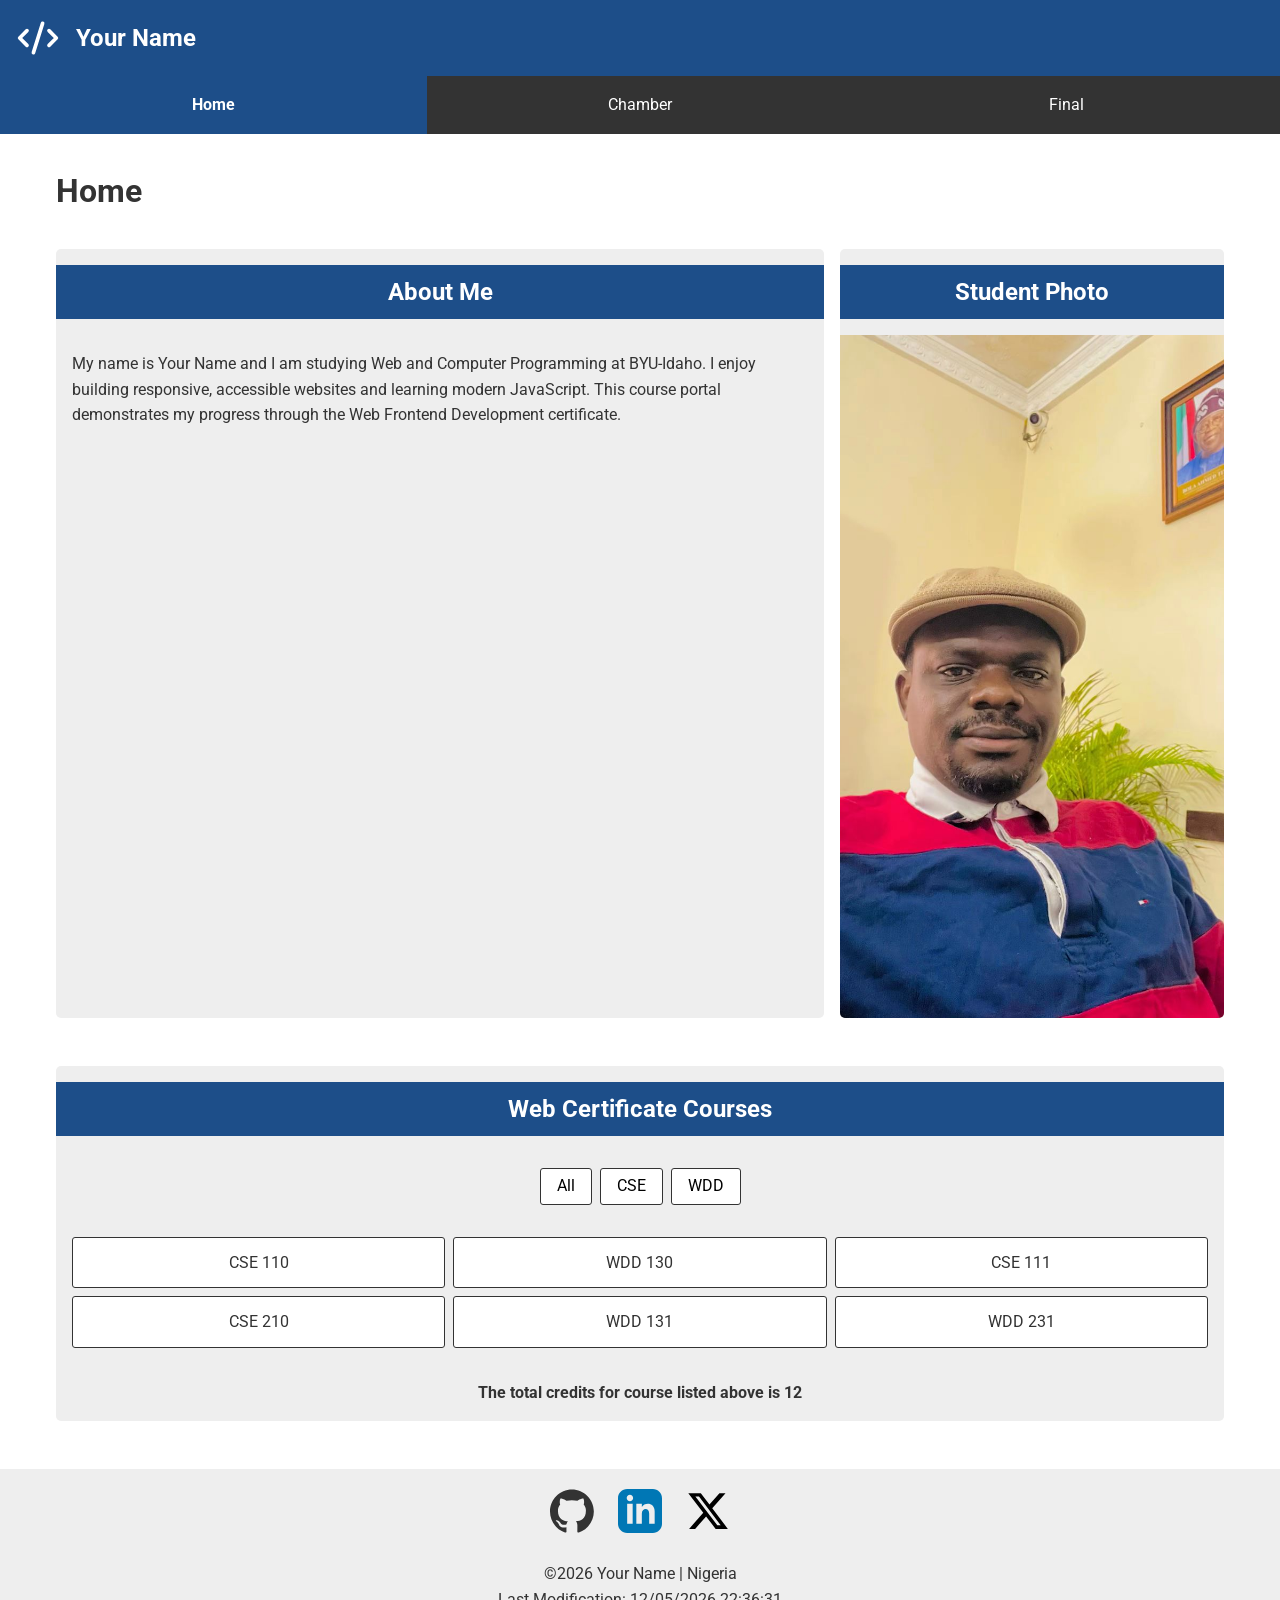
==== index.html @ 3e8a1e7e "W01 Assignment: Course Home Page - initial commit" ====
<!DOCTYPE html>
<html lang="en-US">
<head>
    <meta charset="UTF-8">
    <meta name="viewport" content="width=device-width, initial-scale=1.0">
    <title>WDD 231 - Web Frontend Development I - Your Name</title>
    <meta name="description" content="WDD 231 Course Home Page for Your Name. Web Frontend Development I assignment portal with course list and project links.">
    <meta name="author" content="Your Name">
    
    <link rel="preconnect" href="https://fonts.googleapis.com">
    <link rel="preconnect" href="https://fonts.gstatic.com" crossorigin>
    <link href="https://fonts.googleapis.com/css2?family=Roboto:wght@400;700&display=swap" rel="stylesheet">
    
    <link rel="stylesheet" href="styles/normalize.css">
    <link rel="stylesheet" href="styles/small.css">
    <link rel="stylesheet" href="styles/larger.css">
    
    <script src="scripts/navigation.js" defer></script>
    <script src="scripts/date.js" defer></script>
    <script src="scripts/course.js" defer></script>
</head>
<body>
    <header>
        <img src="images/logo.svg" alt="Site Logo" width="44" height="44">
        <span>Your Name</span>
        <button id="menu" aria-label="Toggle Navigation Menu"></button>
    </header>
    
    <nav class="navigation">
        <a href="index.html" class="active">Home</a>
        <a href="#">Chamber</a>
        <a href="#">Final</a>
    </nav>
    
    <main>
        <h1>Home</h1>
        
        <section class="about">
            <h2>About Me</h2>
            <p>My name is Your Name and I am studying Web and Computer Programming at BYU-Idaho. I enjoy building responsive, accessible websites and learning modern JavaScript. This course portal demonstrates my progress through the Web Frontend Development certificate.</p>
        </section>
        
        <section class="photo">
            <h2>Student Photo</h2>
            <img src="images/profile.jpg" alt="Your Name" width="200" height="250" loading="lazy">
        </section>
        
        <section class="courses">
            <h2>Web Certificate Courses</h2>
            <div class="course-filters">
                <button id="all">All</button>
                <button id="cse">CSE</button>
                <button id="wdd">WDD</button>
            </div>
            <div id="courseList"></div>
            <p id="totalCredits"></p>
        </section>
    </main>
    
    <footer>
        <div class="social">
            <a href="https://github.com/yourusername" target="_blank"><img src="images/github.svg" alt="GitHub" width="44" height="44"></a>
            <a href="https://linkedin.com/in/yourprofile" target="_blank"><img src="images/linkedin.svg" alt="LinkedIn" width="44" height="44"></a>
            <a href="https://x.com/yourprofile" target="_blank"><img src="images/x.svg" alt="X" width="44" height="44"></a>
        </div>
        <p>&copy;<span id="currentyear"></span> Your Name | Nigeria</p>
        <p id="lastModified"></p>
    </footer>
</body>
</html>
---- styles/small.css ----
:root {
    --primary-color: #1d4e89;
    --secondary-color: #f6ae2d;
    --accent1-color: #333;
    --accent2-color: #eee;
    --heading-font: 'Roboto', sans-serif;
    --body-font: 'Roboto', sans-serif;
}

* {
    margin: 0;
    padding: 0;
    box-sizing: border-box;
}

body {
    font-family: var(--body-font);
    line-height: 1.6;
    color: var(--accent1-color);
}

header {
    background-color: var(--primary-color);
    color: white;
    padding: 1rem;
    display: flex;
    align-items: center;
    gap: 1rem;
    position: relative;
}

header span {
    font-size: 1.5rem;
    font-weight: 700;
    font-family: var(--heading-font);
}

#menu {
    font-size: 1.5rem;
    border: 0;
    background: none;
    color: white;
    position: absolute;
    top: 1rem;
    right: 1rem;
    cursor: pointer;
}

#menu::before {
    content: "☰";
}

#menu.open::before {
    content: "✕";
}

.navigation {
    display: none;
    background-color: var(--accent1-color);
}

.navigation.open {
    display: block;
}

.navigation a {
    display: block;
    padding: 1rem;
    text-align: center;
    text-decoration: none;
    color: white;
}

.navigation a:hover {
    background-color: var(--secondary-color);
    color: var(--accent1-color);
    font-weight: 700;
}

.navigation a.active {
    background-color: var(--primary-color);
    font-weight: 700;
}

main {
    padding: 1rem;
    max-width: 1200px;
    margin: 0 auto;
}

h1, h2 {
    font-family: var(--heading-font);
    margin: 1rem 0;
}

h2 {
    background-color: var(--primary-color);
    color: white;
    padding: 0.5rem;
    text-align: center;
}

section {
    margin-bottom: 2rem;
    background-color: var(--accent2-color);
    border-radius: 5px;
    overflow: hidden;
}

section p, section div {
    padding: 1rem;
}

.photo img {
    width: 100%;
    height: auto;
    display: block;
}

.course-filters {
    display: flex;
    justify-content: center;
    gap: 0.5rem;
    padding: 1rem;
}

.course-filters button {
    padding: 0.5rem 1rem;
    border: 1px solid var(--accent1-color);
    background-color: white;
    cursor: pointer;
    border-radius: 3px;
}

.course-filters button:hover {
    background-color: var(--secondary-color);
}

#courseList {
    display: grid;
    gap: 0.5rem;
    padding: 1rem;
}

.course {
    padding: 0.75rem;
    border: 1px solid var(--accent1-color);
    background-color: white;
    text-align: center;
    border-radius: 3px;
}

.course.completed {
    background-color: var(--secondary-color);
    font-weight: 700;
}

#totalCredits {
    text-align: center;
    font-weight: 700;
    padding: 1rem;
}

footer {
    background-color: var(--accent2-color);
    text-align: center;
    padding: 1rem;
}

.social {
    display: flex;
    justify-content: center;
    gap: 1rem;
    margin-bottom: 1rem;
}

.social a {
    display: inline-block;
    padding: 0.25rem;
}
---- styles/larger.css ----
@media screen and (min-width: 768px) {
    #menu {
        display: none;
    }
    
   .navigation {
        display: flex;
    }
    
   .navigation a {
        flex: 1 1 100%;
    }
    
    main {
        display: grid;
        grid-template-columns: 2fr 1fr;
        gap: 1rem;
    }
    
    h1 {
        grid-column: 1 / 3;
    }
    
   .courses {
        grid-column: 1 / 3;
    }
    
    #courseList {
        grid-template-columns: repeat(3, 1fr);
    }
}
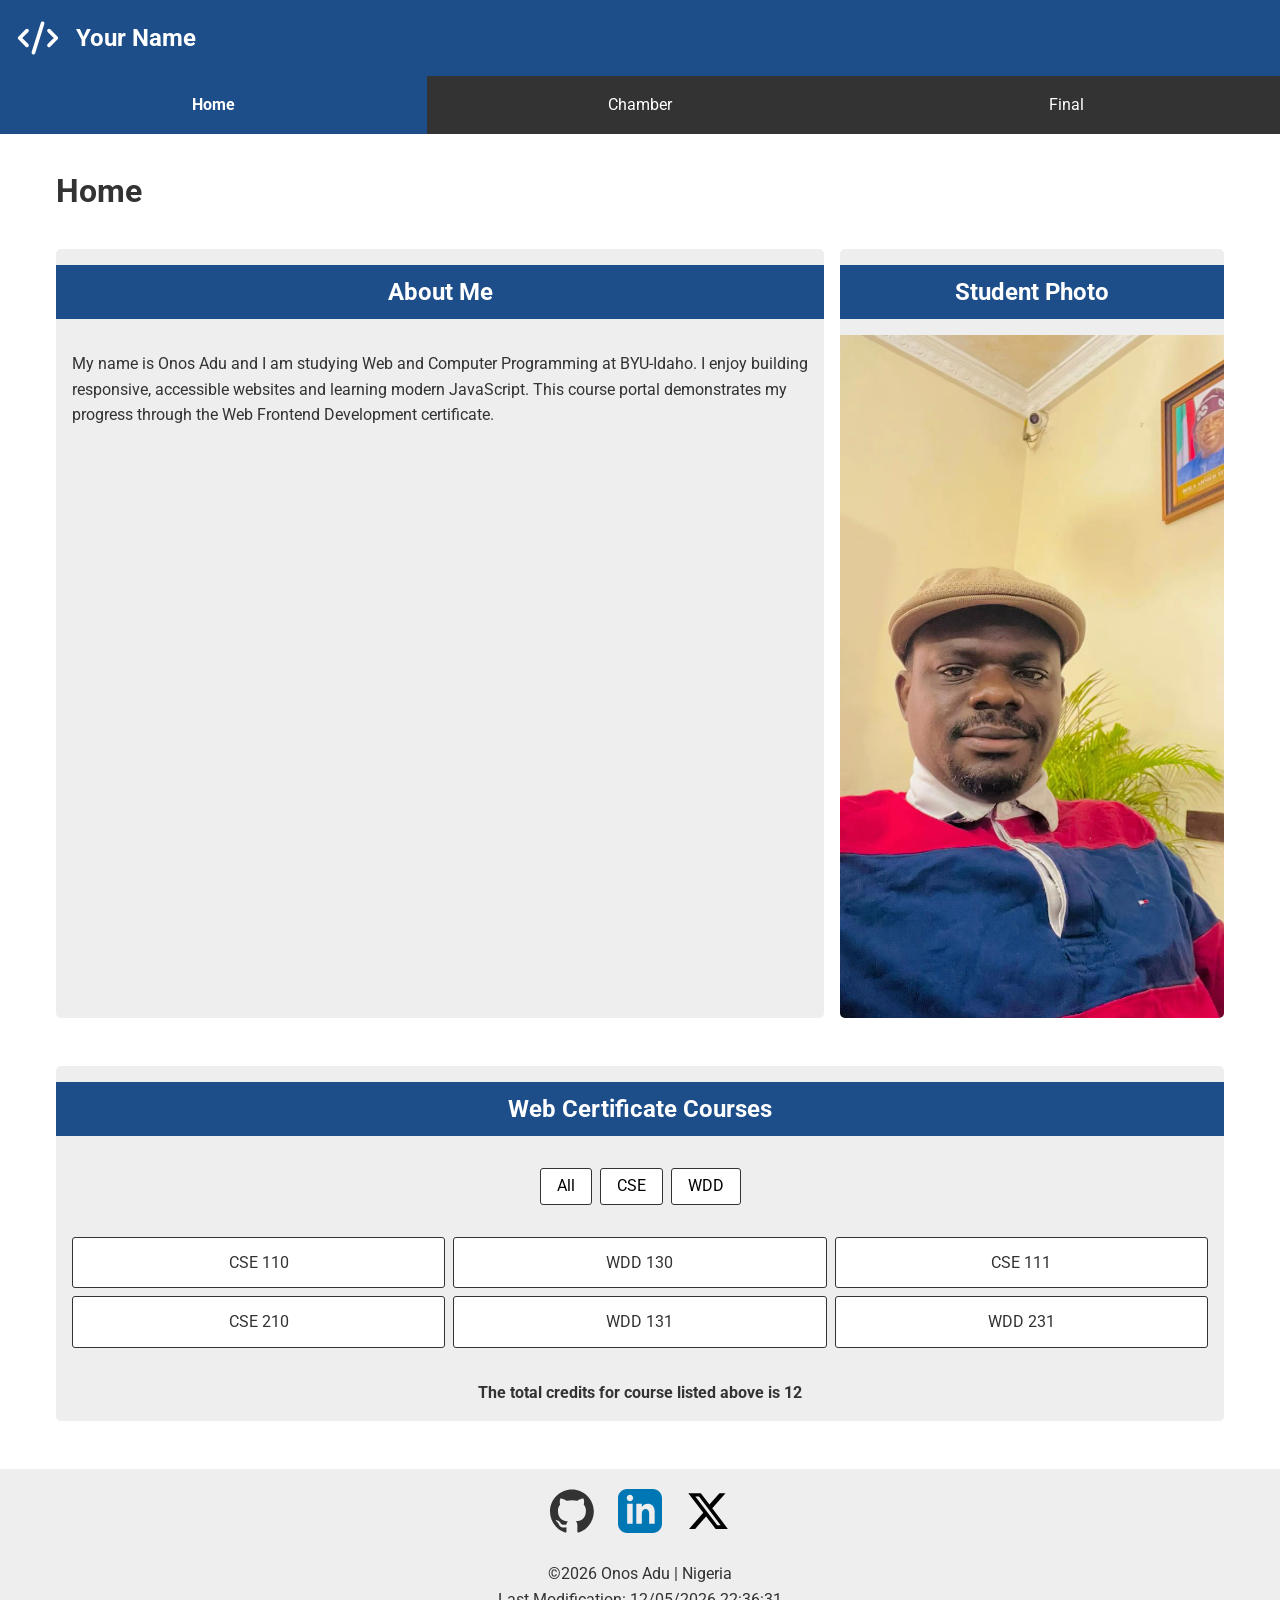
==== commit 02f58e30: "add name" ====
--- a/index.html
+++ b/index.html
@@ -3,7 +3,7 @@
 <head>
     <meta charset="UTF-8">
     <meta name="viewport" content="width=device-width, initial-scale=1.0">
-    <title>WDD 231 - Web Frontend Development I - Your Name</title>
+    <title>WDD 231 - Web Frontend Development I - Onos Adu</title>
     <meta name="description" content="WDD 231 Course Home Page for Your Name. Web Frontend Development I assignment portal with course list and project links.">
     <meta name="author" content="Your Name">
     
@@ -37,12 +37,12 @@
         
         <section class="about">
             <h2>About Me</h2>
-            <p>My name is Your Name and I am studying Web and Computer Programming at BYU-Idaho. I enjoy building responsive, accessible websites and learning modern JavaScript. This course portal demonstrates my progress through the Web Frontend Development certificate.</p>
+            <p>My name is Onos Adu and I am studying Web and Computer Programming at BYU-Idaho. I enjoy building responsive, accessible websites and learning modern JavaScript. This course portal demonstrates my progress through the Web Frontend Development certificate.</p>
         </section>
         
         <section class="photo">
             <h2>Student Photo</h2>
-            <img src="images/profile.jpg" alt="Your Name" width="200" height="250" loading="lazy">
+            <img src="images/profile.jpg" alt="onos adu" width="200" height="250" loading="lazy">
         </section>
         
         <section class="courses">
@@ -63,7 +63,7 @@
             <a href="https://linkedin.com/in/yourprofile" target="_blank"><img src="images/linkedin.svg" alt="LinkedIn" width="44" height="44"></a>
             <a href="https://x.com/yourprofile" target="_blank"><img src="images/x.svg" alt="X" width="44" height="44"></a>
         </div>
-        <p>&copy;<span id="currentyear"></span> Your Name | Nigeria</p>
+        <p>&copy;<span id="currentyear"></span> Onos Adu | Nigeria</p>
         <p id="lastModified"></p>
     </footer>
 </body>
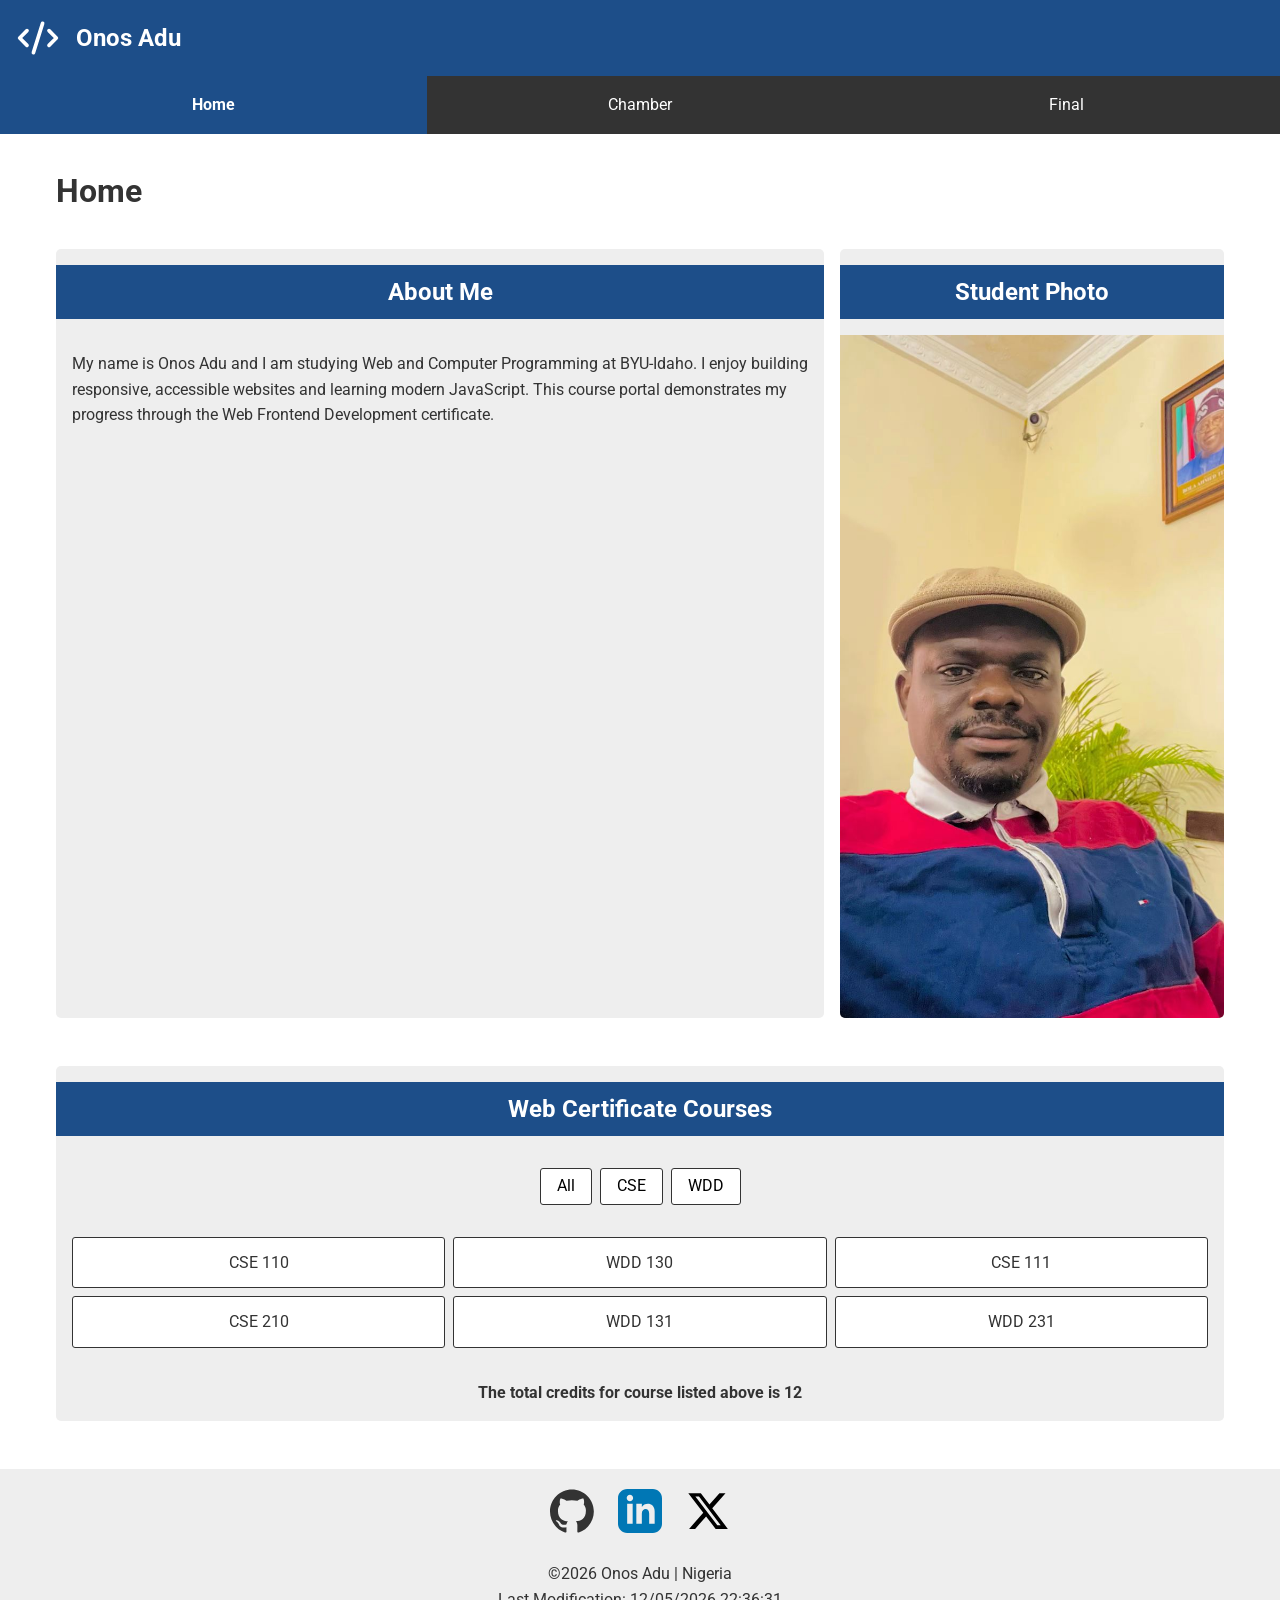
==== commit 35719748: "add name" ====
--- a/index.html
+++ b/index.html
@@ -5,7 +5,7 @@
     <meta name="viewport" content="width=device-width, initial-scale=1.0">
     <title>WDD 231 - Web Frontend Development I - Onos Adu</title>
     <meta name="description" content="WDD 231 Course Home Page for Your Name. Web Frontend Development I assignment portal with course list and project links.">
-    <meta name="author" content="Your Name">
+    <meta name="author" content="Onos">
     
     <link rel="preconnect" href="https://fonts.googleapis.com">
     <link rel="preconnect" href="https://fonts.gstatic.com" crossorigin>
@@ -22,7 +22,7 @@
 <body>
     <header>
         <img src="images/logo.svg" alt="Site Logo" width="44" height="44">
-        <span>Your Name</span>
+        <span>Onos Adu</span>
         <button id="menu" aria-label="Toggle Navigation Menu"></button>
     </header>
     
@@ -59,9 +59,9 @@
     
     <footer>
         <div class="social">
-            <a href="https://github.com/yourusername" target="_blank"><img src="images/github.svg" alt="GitHub" width="44" height="44"></a>
-            <a href="https://linkedin.com/in/yourprofile" target="_blank"><img src="images/linkedin.svg" alt="LinkedIn" width="44" height="44"></a>
-            <a href="https://x.com/yourprofile" target="_blank"><img src="images/x.svg" alt="X" width="44" height="44"></a>
+            <a href="https://github.com/onosmister-ux" target="_blank"><img src="images/github.svg" alt="GitHub" width="44" height="44"></a>
+            <a href="https://linkedin.com/in" target="_blank"><img src="images/linkedin.svg" alt="LinkedIn" width="44" height="44"></a>
+            <a href="https://x.com" target="_blank"><img src="images/x.svg" alt="X" width="44" height="44"></a>
         </div>
         <p>&copy;<span id="currentyear"></span> Onos Adu | Nigeria</p>
         <p id="lastModified"></p>
